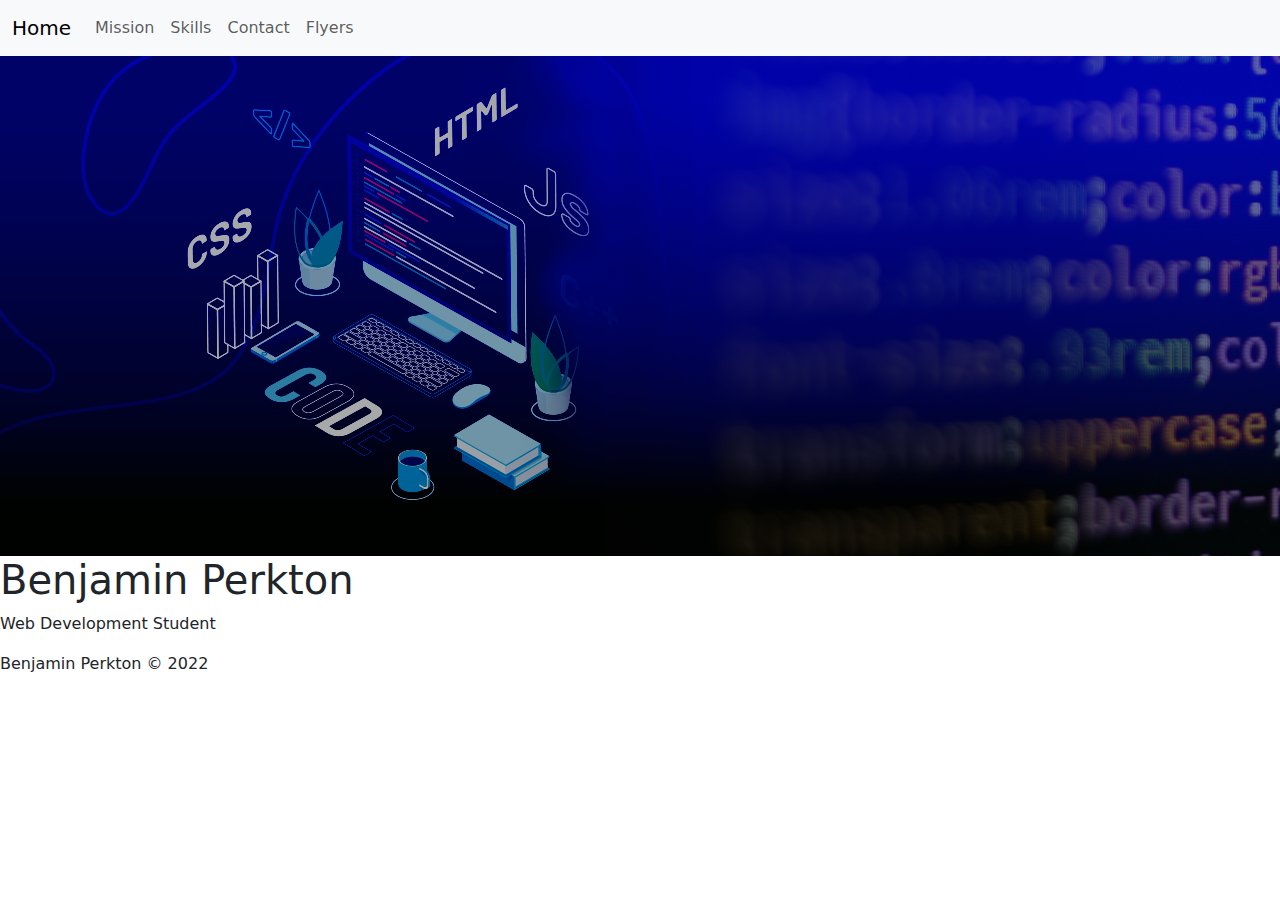
==== index.html @ fffb932b "started portfolio" ====
<!DOCTYPE html>
<html>
  <head>
    <meta charset="utf-8">
    <meta name="viewport" content="width=device-width">  
    <meta name="milestone" content="Portfolio">
    <title>Home</title>
    <link href="https://cdn.jsdelivr.net/npm/bootstrap@5.3.3/dist/css/bootstrap.min.css" rel="stylesheet" integrity="sha384-QWTKZyjpPEjISv5WaRU9OFeRpok6YctnYmDr5pNlyT2bRjXh0JMhjY6hW+ALEwIH" crossorigin="anonymous">
    <link rel="stylesheet" type="text/css" href="style.css">
</head>
    <body>
        <header>
            <nav class="navbar navbar-expand-lg bg-body-tertiary">
                <div class="container-fluid">
                    <a href="index.html" class="navbar-brand">Home
                        <i class="bi bi-house-door"></i>
                    </a>
                    <button class="navbar-toggler" type="button" data-bs-toggle="collapse" data-bs-target="#navbarNav" aria-controls="navbarNav" aria-expanded="false" aria-label="Toggle navigation">
                        <span class="navbar-toggler-icon"></span>
                    </button>
                    <div class="collapse navbar-collapse" id="navbarNav">
                             <ul class="navbar-nav me-auto mb-2 mb-lg-0">
                                <li class="nav-item">
                                    <a class="nav-link" aria-current="page" href="#">Mission</a>
                                </li>
                                <li class="nav-item">
                                    <a class="nav-link" aria-current="page" href="#">Skills</a>
                                </li>
                                <li class="nav-item">
                                    <a class="nav-link" href="#">Contact</a>
                                </li>  
                                <li class="nav-item">
                                    <a class="nav-link" href="#">Flyers</a>
                                </li>
                            </ul>
                        </div>
                 </div>
             </nav> 
        </header> 
      
        <!-- Hero section -->
          <section id="hero-section">
            <div class="hero-img">
              <img src="images/heroimg.png" alt="Hero image">
            <div class="hero-text">
              <h1>Benjamin Perkton</h1>
              <p>Web Development Student</p>
      
          </section>
        
          <!-- Mission/Meet-me section -->
        <section id="mission-section">
          
          </section>
      
        <!-- Skills section -->
        <section id="skills-section">
      
          </section>
      
        <!-- Contact Section -->
        <section id="contact-section">
        
        </section>
      
        <!-- Footer section -->
        <section id="footer-section">
      
        </section>

        <!-- JavaScript -->
          <script src="https://cdn.jsdelivr.net/npm/bootstrap@5.3.3/dist/js/bootstrap.bundle.min.js" integrity="sha384-YvpcrYf0tY3lHB60NNkmXc5s9fDVZLESaAA55NDzOxhy9GkcIdslK1eN7N6jIeHz" crossorigin="anonymous"></script>
          <script src="script.js"></script>

          <footer>
            <p>Benjamin Perkton &copy; 2022</p>
          </footer>
      </body>
    </html>
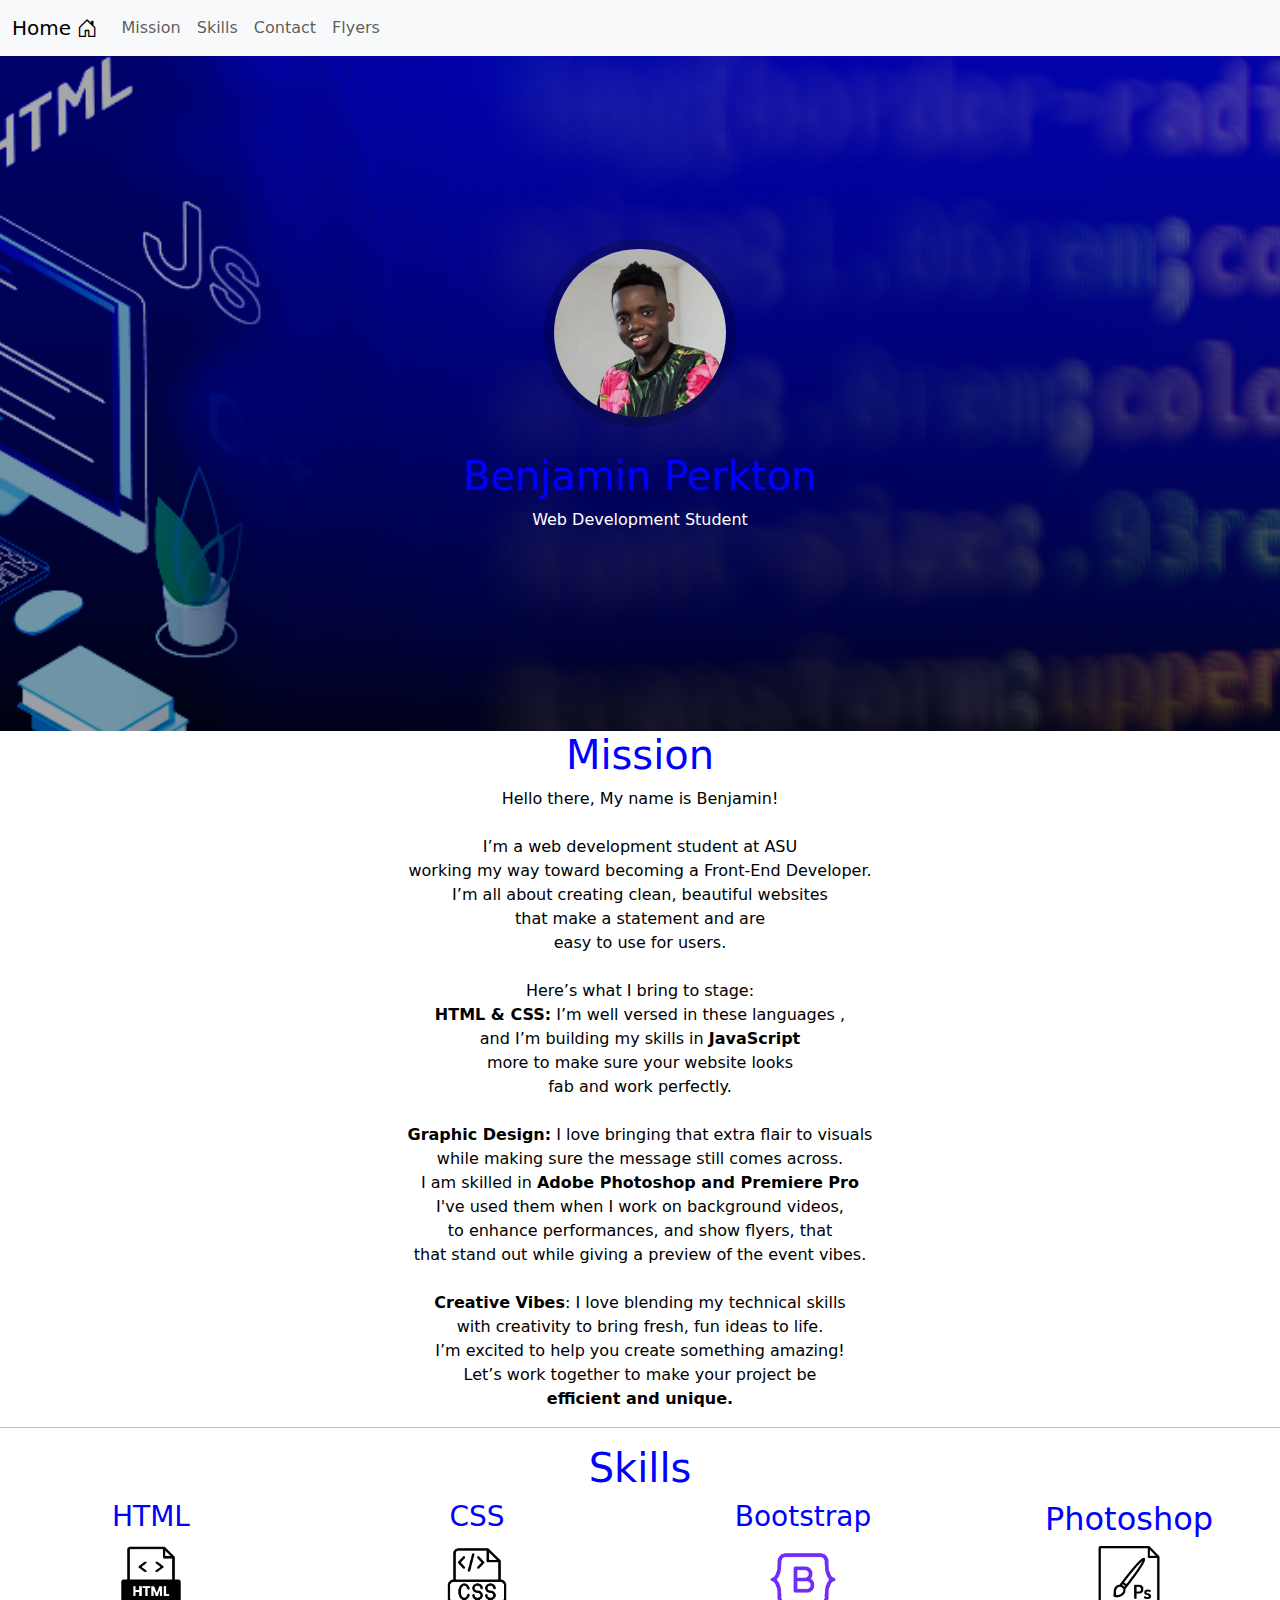
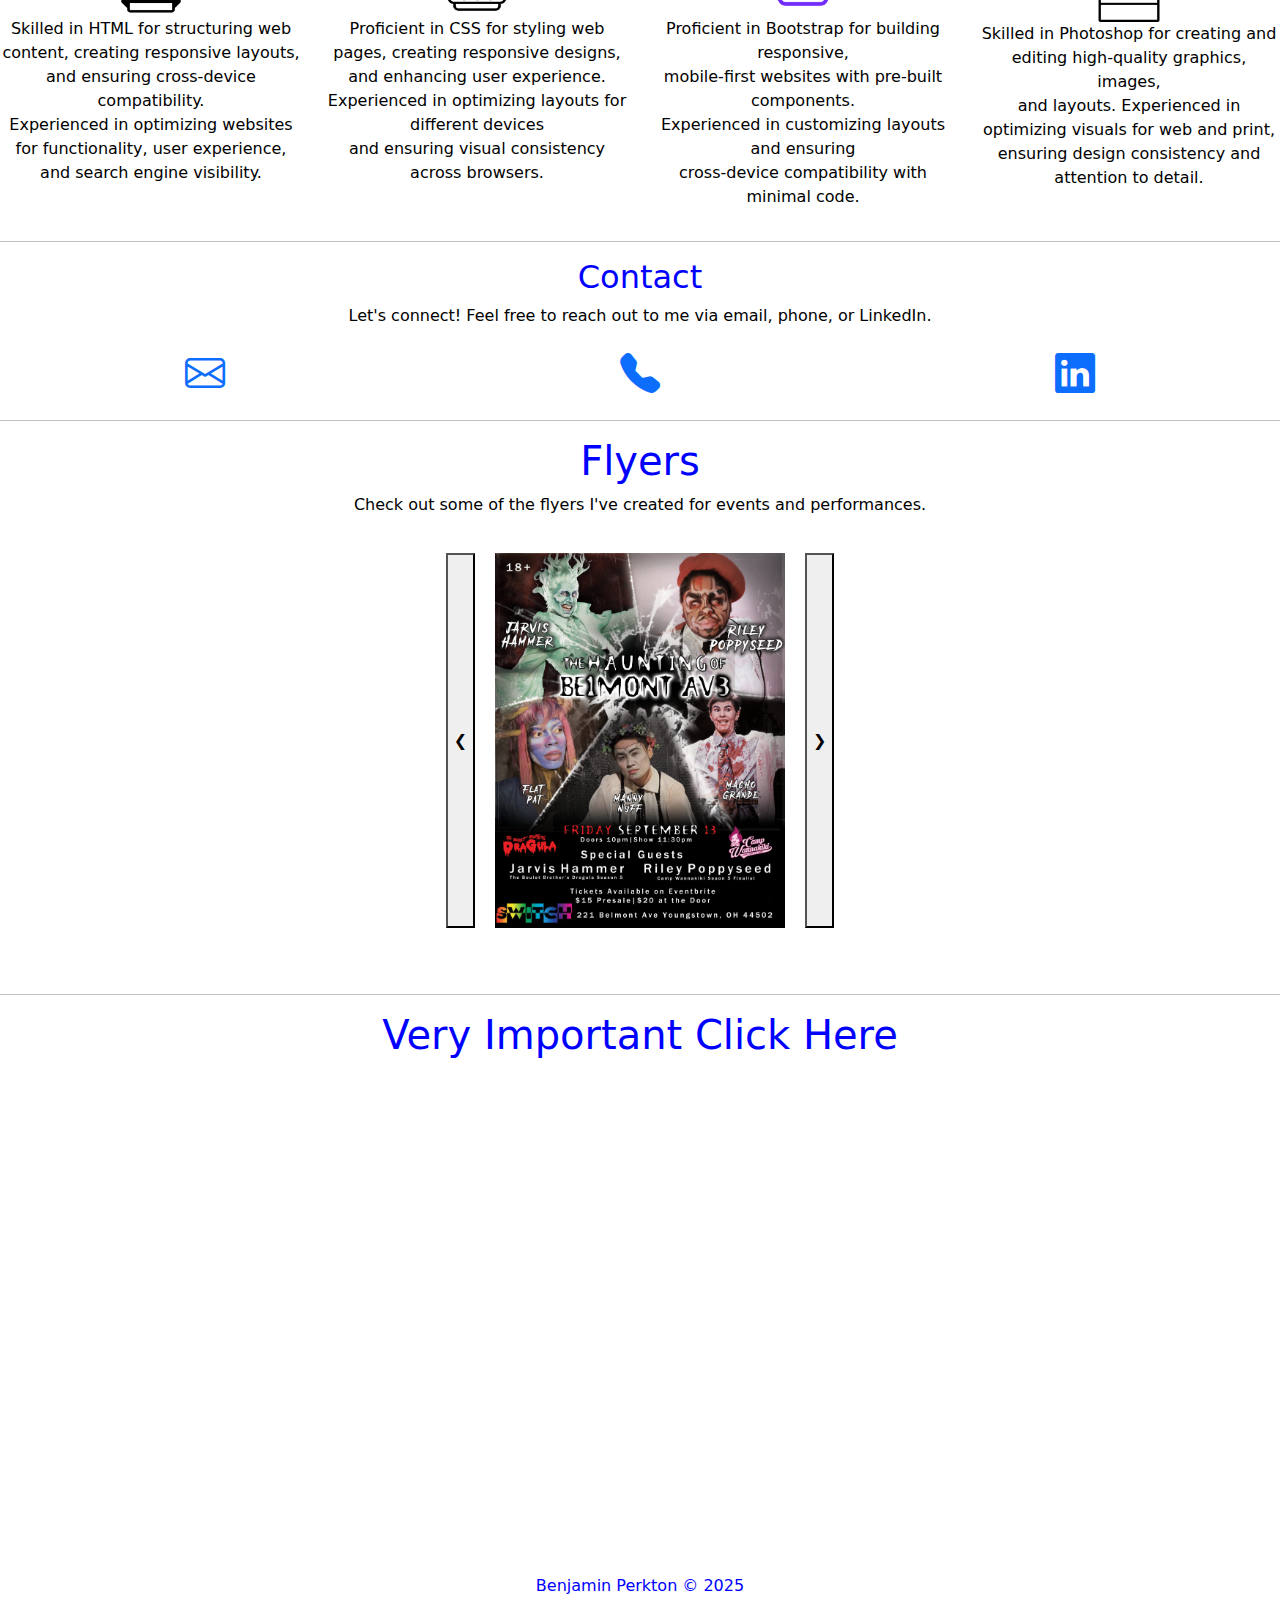
==== commit 43463f33: "finished project" ====
--- a/index.html
+++ b/index.html
@@ -4,9 +4,11 @@
     <meta charset="utf-8">
     <meta name="viewport" content="width=device-width">  
     <meta name="milestone" content="Portfolio">
-    <title>Home</title>
+    <title>Benjamin P.</title>
+    <link rel="stylesheet" href="https://cdn.jsdelivr.net/npm/bootstrap-icons@1.11.3/font/bootstrap-icons.min.css">
     <link href="https://cdn.jsdelivr.net/npm/bootstrap@5.3.3/dist/css/bootstrap.min.css" rel="stylesheet" integrity="sha384-QWTKZyjpPEjISv5WaRU9OFeRpok6YctnYmDr5pNlyT2bRjXh0JMhjY6hW+ALEwIH" crossorigin="anonymous">
     <link rel="stylesheet" type="text/css" href="style.css">
+    <link rel="stylesheet" type="text/css" href="styles.css">
 </head>
     <body>
         <header>
@@ -21,16 +23,16 @@
                     <div class="collapse navbar-collapse" id="navbarNav">
                              <ul class="navbar-nav me-auto mb-2 mb-lg-0">
                                 <li class="nav-item">
-                                    <a class="nav-link" aria-current="page" href="#">Mission</a>
+                                    <a class="nav-link" aria-current="page" href="#mission-section">Mission</a>
                                 </li>
                                 <li class="nav-item">
-                                    <a class="nav-link" aria-current="page" href="#">Skills</a>
+                                    <a class="nav-link" aria-current="page" href="#skills-section">Skills</a>
                                 </li>
                                 <li class="nav-item">
-                                    <a class="nav-link" href="#">Contact</a>
+                                    <a class="nav-link" href="#contact-section">Contact</a>
                                 </li>  
                                 <li class="nav-item">
-                                    <a class="nav-link" href="#">Flyers</a>
+                                    <a class="nav-link" href="#flyers-section">Flyers</a>
                                 </li>
                             </ul>
                         </div>
@@ -40,40 +42,145 @@
       
         <!-- Hero section -->
           <section id="hero-section">
-            <div class="hero-img">
-              <img src="images/heroimg.png" alt="Hero image">
+      
+            <img src="images/ben.jpg" alt=" photo of Ben" id="ben-img">
+            
             <div class="hero-text">
               <h1>Benjamin Perkton</h1>
               <p>Web Development Student</p>
+            </div>
+          </section>
       
-          </section>
-        
           <!-- Mission/Meet-me section -->
         <section id="mission-section">
-          
+          <h1>Mission</h1>
+            <p>Hello there, My name is Benjamin!<br>
+                <br>
+                 I’m a web development student at ASU <br>
+              working my way toward becoming 
+              a Front-End Developer.<br>
+                I’m all about creating clean, beautiful websites <br>
+                that make a statement and are <br>
+                easy to use for users.
+                <br>
+                <br>
+                Here’s what I bring to stage:<br>
+                <b>HTML & CSS:</b> I’m well versed
+                in these languages , <br>
+                and I’m building my skills in <b> JavaScript</b><br>
+                 more to make sure your website looks <br>
+                 fab and work perfectly.<br>
+                <br>
+                <b>Graphic Design:</b>  I love bringing that 
+                 extra flair to visuals <br>
+                while making sure the message still comes across.<br>
+                 I am skilled in <b>Adobe Photoshop and Premiere Pro</b> <br>
+                  I've used them when I work on background videos,<br>
+                   to enhance performances, and show flyers, that <br>
+                 that stand out while giving a preview of the event vibes.
+                <br>
+                <br>
+                <b>Creative Vibes</b>: I love blending my technical skills<br>
+                 with creativity to bring fresh, fun ideas to life.<br>
+                
+                I’m excited to help you create something amazing! <br>
+                Let’s work together to make your project be <br>
+                <strong>efficient and unique.</strong> 
           </section>
-      
+      <hr>
         <!-- Skills section -->
         <section id="skills-section">
-      
+          <h1>Skills</h1>
+          <div class="row">
+            <div class="col" class="col-12 col-md-6 col-lg-3" id="html">
+              <h3>HTML</h3>
+              <img src="images/html.png"   alt="html icon"></i>
+              <p>Skilled in HTML for structuring web content, creating responsive layouts, <br>
+                and ensuring cross-device compatibility.<br>
+                 Experienced in optimizing websites for functionality, user experience, <br>
+                 and search engine visibility.</p>
+            </div>
+            <div class="col" class="col-12 col-md-6 col-lg-3" id="css">
+              <h3>CSS</h3>
+              <img src="images/css.png" alt="css icon">
+              <p>Proficient in CSS for styling web pages, creating responsive designs, <br>
+                and enhancing user experience. <br>
+                Experienced in optimizing layouts for different devices <br>
+                and ensuring visual consistency across browsers.</p>
+            </div>
+            <div class="col" class="col-12 col-md-6 col-lg-3" id="bs">
+              <h3>Bootstrap</h3>
+              <img src="images/bootstrap.png" alt="bs icon">
+              <p>Proficient in Bootstrap for building responsive, <br>
+                mobile-first websites with pre-built components. <br>
+                 Experienced in customizing layouts and ensuring <br>
+                 cross-device compatibility with minimal code.</p>
+            </div>
+            <div class="col" class="col-12 col-md-6 col-lg-3" id="photoshop">
+              <h2>Photoshop</h2>
+              <img src="images/photoshop.png" alt="photoshop icon">
+              <p>Skilled in Photoshop for creating and editing high-quality graphics, images,<br>
+                 and layouts. Experienced in optimizing visuals for web and print,<br>
+                  ensuring design consistency and attention to detail.</p>
+            </div>
           </section>
-      
+      <hr>
         <!-- Contact Section -->
         <section id="contact-section">
-        
+         <h2>Contact</h2>
+        <p>Let's connect! Feel free to reach out to me via email, phone, or LinkedIn.</p>
+          <div class= "row">
+            <div class="col" class="col-12 col-md-6 col-lg-3">
+            <a href="mailto:ben.perkton@gmail.com" aria-label="Email">
+                <i class="bi bi-envelope fs-1" alt="Email icon" ></i> 
+            </a>
+            </div>
+            <div class="col" class="col-12 col-md-6 col-lg-3">
+            <a href="tel:4703319586" class="col" aria-label="Phone">
+                <i class="bi bi-telephone-fill fs-1 col"  alt="Phone icon"> </i> 
+            </a>
+            </div>
+            <div class="col" class="col-12 col-md-6 col-lg-3">
+            <a href="https://www.linkedin.com/in/benjamin-perkton-96424633a/" aria-label="LinkedIn">
+            <i class="bi bi-linkedin linkedin-icon fs-1 col" width="200%" height="200%"></i>
+            </a>
+            </div>
+        </div>
         </section>
+        <hr>
+        <section id="flyers-section">
+          <h1>Flyers</h1>
+          <p>Check out some of the flyers I've created for events and performances.</p>
+        <main>
+        <div class="slider">
+           <button class ="prev" onclick="prevSlide()">&#10094</button>
+           <div class="slides">
+               <img class="img-fluid slide" id="flyer-1" src="images\image1.jpg" alt="Image 1">
+               <img class="img-fluid slide" src="images\image2.png" alt="Image 2">
+               <img class="img-fluid slide" src="images/wicked wiz pg.png" alt="Image 3">
+           </div>
+   
+           <button class ="next" onclick="nextSlide()">&#10095</button>
+       </div>
+   </main>
+   </section>
+   <hr>
+        <center>
+          <h1>Very Important Click Here</h1>
+        <embed src="https://chickenonaraft.com/" style="width:500px; height: 500px;">
+        </center>
       
         <!-- Footer section -->
         <section id="footer-section">
-      
+          <footer>
+            <p>Benjamin Perkton &copy; 2025</p>
+          </footer>
         </section>
 
         <!-- JavaScript -->
+        <script src="script.js"></script>
           <script src="https://cdn.jsdelivr.net/npm/bootstrap@5.3.3/dist/js/bootstrap.bundle.min.js" integrity="sha384-YvpcrYf0tY3lHB60NNkmXc5s9fDVZLESaAA55NDzOxhy9GkcIdslK1eN7N6jIeHz" crossorigin="anonymous"></script>
-          <script src="script.js"></script>
+  
 
-          <footer>
-            <p>Benjamin Perkton &copy; 2022</p>
-          </footer>
       </body>
     </html>--- a/style.css
+++ b/style.css
@@ -0,0 +1,556 @@
+/* body {
+    font-family: Arial, sans-serif;
+   
+}
+
+
+header {
+    text-align: center;
+    color: white;
+    border-top-left-radius: 500px;
+    border-bottom-right-radius: 500px;
+}
+
+#hero-img{
+  background-image: url('images/linkedin\ background.png');
+  height: 100vh;
+  /* width: 100vw; */
+  /* flex-direction: column;
+  align-items: center;
+  justify-content: center;
+  background-attachment: fixed;
+  background-size: contain;
+  background-position: center;
+  row-gap: 4rem;
+} */ */
+
+
+/* .header-img{
+width: 100%;
+height: 25%;
+object-fit: cover;
+display: block;
+} */
+
+section {
+    margin: 20px;
+}
+
+.headshot {
+    max-width: 50%;
+    height: 25%;
+    width: 25%; /* ie8 */
+  border-top-left-radius: 50%;
+  border-bottom-right-radius: 50%;
+  border: 4px groove darkblue;
+    
+}
+
+.projects {
+    width: 200px; 
+    height: 200px;y
+    border: 1px solid #ccc;
+    margin: 10px;
+    display: inline-block; 
+    text-align: center;
+    line-height: 200px; 
+}
+
+/* h2 {
+    color: blue;
+    text-align: center;
+    text-transform: capitalize;
+    font-family: Arial, Helvetica, sans-serif;
+}
+h1 {
+    color: white;
+    text-align: center;
+    text-transform: capitalize;
+    font-family: Arial, Helvetica, sans-serif;
+} */
+/* #bio {
+   background-color: white;
+    border: 1px solid #b3d9ff;
+    color: black;
+    width: 75%;
+    height: fit-content;
+    justify-content: center;
+    align-items: center;
+    border-top-left-radius: 5px;
+    border-bottom-right-radius: 5px;
+    border: 4px solid darkblue;
+    place-items: center;
+    padding: 10px, 10px, 10px, 10px;
+} */
+
+/* #bio p {
+    font-size: 16px;
+    line-height: 1.5;
+    margin-bottom: 10px;
+    padding-top: 10px;
+    
+}
+.skills-sect {
+  position:relative;
+  
+} */
+/* .skills {
+    background-color: black;
+    border: 1px solid #b3d9ff;
+    color: white;
+    width: fit-content;
+    height: fit-content;
+    border-top-left-radius: 5px;
+    border-bottom-right-radius: 5px;
+    border: 4px solid darkblue;
+    top: 20px;
+    left: 40px;
+    position: absolute;
+    
+   .slider-container {
+    display: flex;
+    justify-content: center;
+    align-items: center;
+    margin: 20px auto;
+} */
+.slider-container {
+  display: flex;
+  justify-content: center;
+  align-items: center;
+  margin: 20px auto;
+}
+
+#image {
+  max-width: 100%;
+  height: auto;
+}
+#image {
+    max-width: 100%;
+    height: auto;
+}
+  
+}
+/* .edu-container {
+    display: flex;
+    gap: 2rem;
+    max-width: 1200px;
+    margin: 0 auto;
+    padding: 20px;
+    justify-content: space-between;
+  }
+  
+  .bio-sect {
+    flex: 1;
+    padding: 20px;;
+    border-radius: 8px;
+  } */
+  
+  
+  /* Make it responsive for mobile devices */
+  @media (max-width: 768px) {
+    .container {
+      flex-direction: column;
+    }
+  }  
+
+/* footer {
+    background-color: #f4f4f4;
+    text-align: center;
+    padding: 10px;
+}
+a{
+    text-decoration: none; 
+    color: white;
+}
+a:hover{
+    color: #fff;
+    text-shadow: 0 0 10px #fff,
+                 0 0 20px #fff,
+                 0 0 30px lightblue,
+                 0 0 40px lightblue,
+                 0 0 50px lightblue,
+                 0 0 60px lightblue,
+                 0 0 70px lightblue;
+}
+
+a img:hover{
+  box-shadow: 0 0 20px #ffffff;
+}
+
+nav a,
+nav a:visited
+{ 
+  text-decoration: none;
+  color: blue;
+}
+nav a:hover{ 
+  text-decoration: none;
+  color: darkblue;
+}
+nav a:active{
+  text-decoration: none;
+  color: darkblue;
+}
+nav a:focus{
+  text-decoration: none;
+  color: darkblue;
+}
+p{
+  font-family: Arial, Helvetica, sans-serif;
+  font-size: large;
+  color: black;
+  text-align: center;
+  text-transform: capitalize;
+}
+p a{
+  text-decoration: none;
+  color: blue; 
+}
+p a:hover{
+  text-decoration: none;
+  color: darkblue;
+}
+footer {
+  background-color: blue;
+    text-align: center;
+    padding: 10px;
+    font-family: Arial, Helvetica, sans-serif;
+    color: white;
+    border-top-right-radius: 500px;
+    border-bottom-left-radius: 500px;
+    border: 4px solid darkblue;
+    clear: both;
+    padding-top: 20px;
+}
+footer a{
+  text-decoration: none;
+    color: white;
+    display: flex;
+    justify-content: space-evenly;
+}
+.index-footer{
+  display: flex;
+  justify-content: space-evenly;
+  align-items: center;
+  gap: 2rem;
+}
+.links{
+  display: flex;
+    justify-content: space-evenly;
+    align-items: space-evenly;
+}
+html{
+  background-color: black;
+}
+.skills-sect{
+  align-items: center;
+  justify-content: center;
+}
+nav{
+  display: flex;
+  justify-content: space-evenly;
+  align-items: space-evenly;
+  gap: 2rem;
+  font-family: Arial, Helvetica, sans-serif;
+  font-size: xx-large; 
+  background-color: black;
+  color: white; 
+} */
+/* 
+.nav-link-active {
+  padding: 3%;
+  border-radius: 25%;
+  color:black;
+  text-shadow: 0 0 5px #fff,
+        0 0 10px #fff,
+        0 0 20px white,
+        0 0 30px white,
+        0 0 40px white,
+        0 0 55px white,
+        0 0 70px white;
+  font-size: 2rem;
+} */
+
+
+/* .links {
+  display: flex;
+  width: 100%;
+ 
+}
+
+.main-nav a {
+  flex: 1;
+  text-align: center;
+  max-width: 200px;
+  padding: 20px;
+}
+
+footer img {
+  width: 30x;
+  height: 30px;
+}
+
+.dropdown {
+  position: relative;
+  display: inline-block;
+}
+
+.dropdown-btn {
+  background-color: black;
+  color: white;
+  padding: 12px;
+  border: none;
+  cursor: pointer;
+  border-radius: 4px;
+  font-family: Arial, Helvetica, sans-serif;
+  font-size: xx-large;
+}
+
+.dropdown-content {
+  display: none;
+  position: absolute;
+  background-color: blue;
+  min-width: 160px;
+  box-shadow: 0 8px 16px rgba(0,0,0,0.2);
+  z-index: 1;
+}
+
+.dropdown-content a {
+  color: white;
+  padding: 12px 16px;
+  text-decoration: none;
+  display: block;
+}
+
+.dropdown-content a:hover {
+  background-color: #f1f1f1;
+}
+
+.dropdown:hover .dropdown-content {
+  display: block;
+}
+
+.dropdown:hover .dropdown-btn {
+  background-color: darkblue;
+}
+p{
+  font-family: Arial, Helvetica, sans-serif;
+  font-size: large;
+} */
+.slider {
+  display: flex;
+  flex-direction: row;
+  gap: 20px;
+  flex-wrap: wrap;
+  justify-content: center;
+  padding: 20px;
+  margin-bottom: 100px;
+  padding-bottom: 50px;
+}
+.slider{
+  width: 100%;
+  margin: auto;
+  overflow: hidden;
+}
+
+.slider img{
+  width: 100%;
+  display: none;
+}
+
+img.displaySlide{
+  display:block;
+  animation-name: fade;
+  animation-duration: 1s;
+}
+.slides{
+  width: auto;
+  height: auto;
+  max-width: 500px;
+  max-height: 375px;
+}
+
+.slides img{
+
+  height: responsive;
+  display: ;
+}
+
+.slier button{ 
+  position: absolute;
+  top: 50%;
+  transform: translateY(-50%);
+  font-size: 2rem;
+  padding: 10px 15px;
+  background-color: white;
+  color:blue;
+  border: none;
+  cursor: pointer
+}
+
+.prev{
+  left: 0;
+}
+.next{
+  right: 0;
+  
+}
+
+
+@keyframes fade{
+  from{opacity: 0.4;}
+  to{opacity: 1;}
+}
+
+#user-info {
+  margin-bottom: 10px;
+  margin-left: 30%;
+  margin-right: 30%;
+}
+#user-info label {
+  display: inline-block;
+  width: 150px;
+  text-align: center;
+  align-items: space-between;
+
+}
+
+input:hover {
+  box-shadow: 2px 2px 5px blue(0, 0, 0, 0.94);
+  border: 2px solid blue;
+}
+
+textarea:hover{
+  box-shadow: 2px 2px 5px black(0, 0, 0, 0.94);
+  border: 2px solid black;
+}
+
+form{
+  width: 55%;
+  background-color: white;
+  padding: 20px;
+  border-radius: 10px;
+  margin: 0 auto; 
+  margin-top: 50px;
+  margin-bottom: 50px;
+  color: blue;
+  font-family: Arial, Helvetica, sans-serif;
+  font-size: 1.rem;
+  border: 2px dashed blue;
+}
+
+form #user-info{
+  display: flex;
+  flex-wrap: wrap;
+  gap: 20px;
+}
+
+.form-group{
+  display: flex;
+  align-items: center;
+  width: 100%;
+}
+
+#user-info label {
+  width: 100px;
+  margin-right: 10px;
+  text-align: right;
+}
+
+.submit{
+  color: black;
+  background-color: blue;
+  border: 2px solid blue;
+  border-radius: 5px;
+  padding: 10px 20px;
+  font-size: 16px;
+}
+
+#comment, textarea {
+  width: 50%;
+  padding: 12px;
+  margin-bottom: 15px;
+  border: 2px solid blue;
+  border-radius: 8px;
+  font-family: Arial, sans-serif;
+  font-size: 16px;
+  transition: all 0.3s ease;
+  margin-left: 10%;
+  margin-right: 10%;
+}
+
+::placeholder{
+  color:lightblue;
+  opacity: 0.8;
+}
+
+input:focus{
+  color:blue;
+}
+
+.fname .lname .email .comment {
+  margin-left: 20px;
+}
+
+
+@keyframes fade{
+  from{opacity: 0.5};
+  to {opacity: 1};
+}
+
+#flyer-2 {
+  width: auto;
+  height: auto;
+  max-width: 500px;;
+  max-height: 375px;
+}
+#flyer-1{
+  width: auto;
+  height: auto;
+  max-width: 500px;
+  max-height: 375px;
+}
+
+main #gallery {
+  margin-bottom: 100px;
+}
+
+.linkedin-icon{
+  font-size: x-large;
+}
+
+/* Mobile responsive styles */
+@media screen and (max-width: 576px) {
+  form {
+      /* padding: 15px; */
+      width: 100%;
+  }
+  
+
+  .form-group {
+      flex-direction: column;
+      align-items: flex-start;
+      margin-bottom: 15px;
+  }
+
+  label {
+      width: 100%;
+      text-align: left;
+      margin-bottom: 5px;
+  }
+
+  .fname, .lname, .email2 {
+      width: 100%;
+      margin: 5px 0;
+  }
+
+  .comment, textarea {
+      width: 100%;
+  }
+
+  input[type="submit"] {
+      width: 100%;
+      padding: 12px;
+      margin-top: 10px;
+  }
+}--- a/styles.css
+++ b/styles.css
@@ -0,0 +1,69 @@
+html, body {
+    background-color: white;
+    color: black;
+}
+
+h1, h2, h3, h4, h5, h6{
+    text-align: center;
+    align-items: center;
+    color:blue
+}
+
+#html, #css, #bs, #photoshop{
+    align-items: center;
+    text-align: center;
+
+}
+
+#hero-section{ 
+    /* position: relative; */
+    background-image: url("images/heroimg.png");
+    /* background-image: linear-gradient(rgba(15, 41, 47, 0.5), rgba(15, 41, 47, 0.5)), url(img/bulb\ window.png); */
+    background-position: center;
+    background-size: cover;
+    background-repeat: no-repeat;
+    background-attachment: fixed;
+    /* position: relative; */
+    /* text-align: center; */
+    display: flex;
+    justify-content: center;
+    flex-direction: column;
+    align-items: center;
+    gap: 25px;
+    margin: 0;
+    /* margin-top: 75px; */
+    padding: 0;
+    height: 75vh;
+    color: white;
+}
+footer{
+    text-align: center;
+    align-items: center;
+    background-color: white;
+    color: blue;
+}
+
+p{
+    text-align: center;
+    align-items: center;
+}
+
+/* min width px max width % */
+#hero-section img {
+    min-width: 150px;
+    max-width: 15%;
+    border: 10px solid transparent;
+    border-radius: 50%;
+    border-color: rgba(0, 0, 0, .2);
+  }
+
+#contact-section{
+    text-align: center;
+    align-items: space-between;
+
+}
+img{
+    max-width: 25%;
+    height: auto;
+    width: auto;
+}